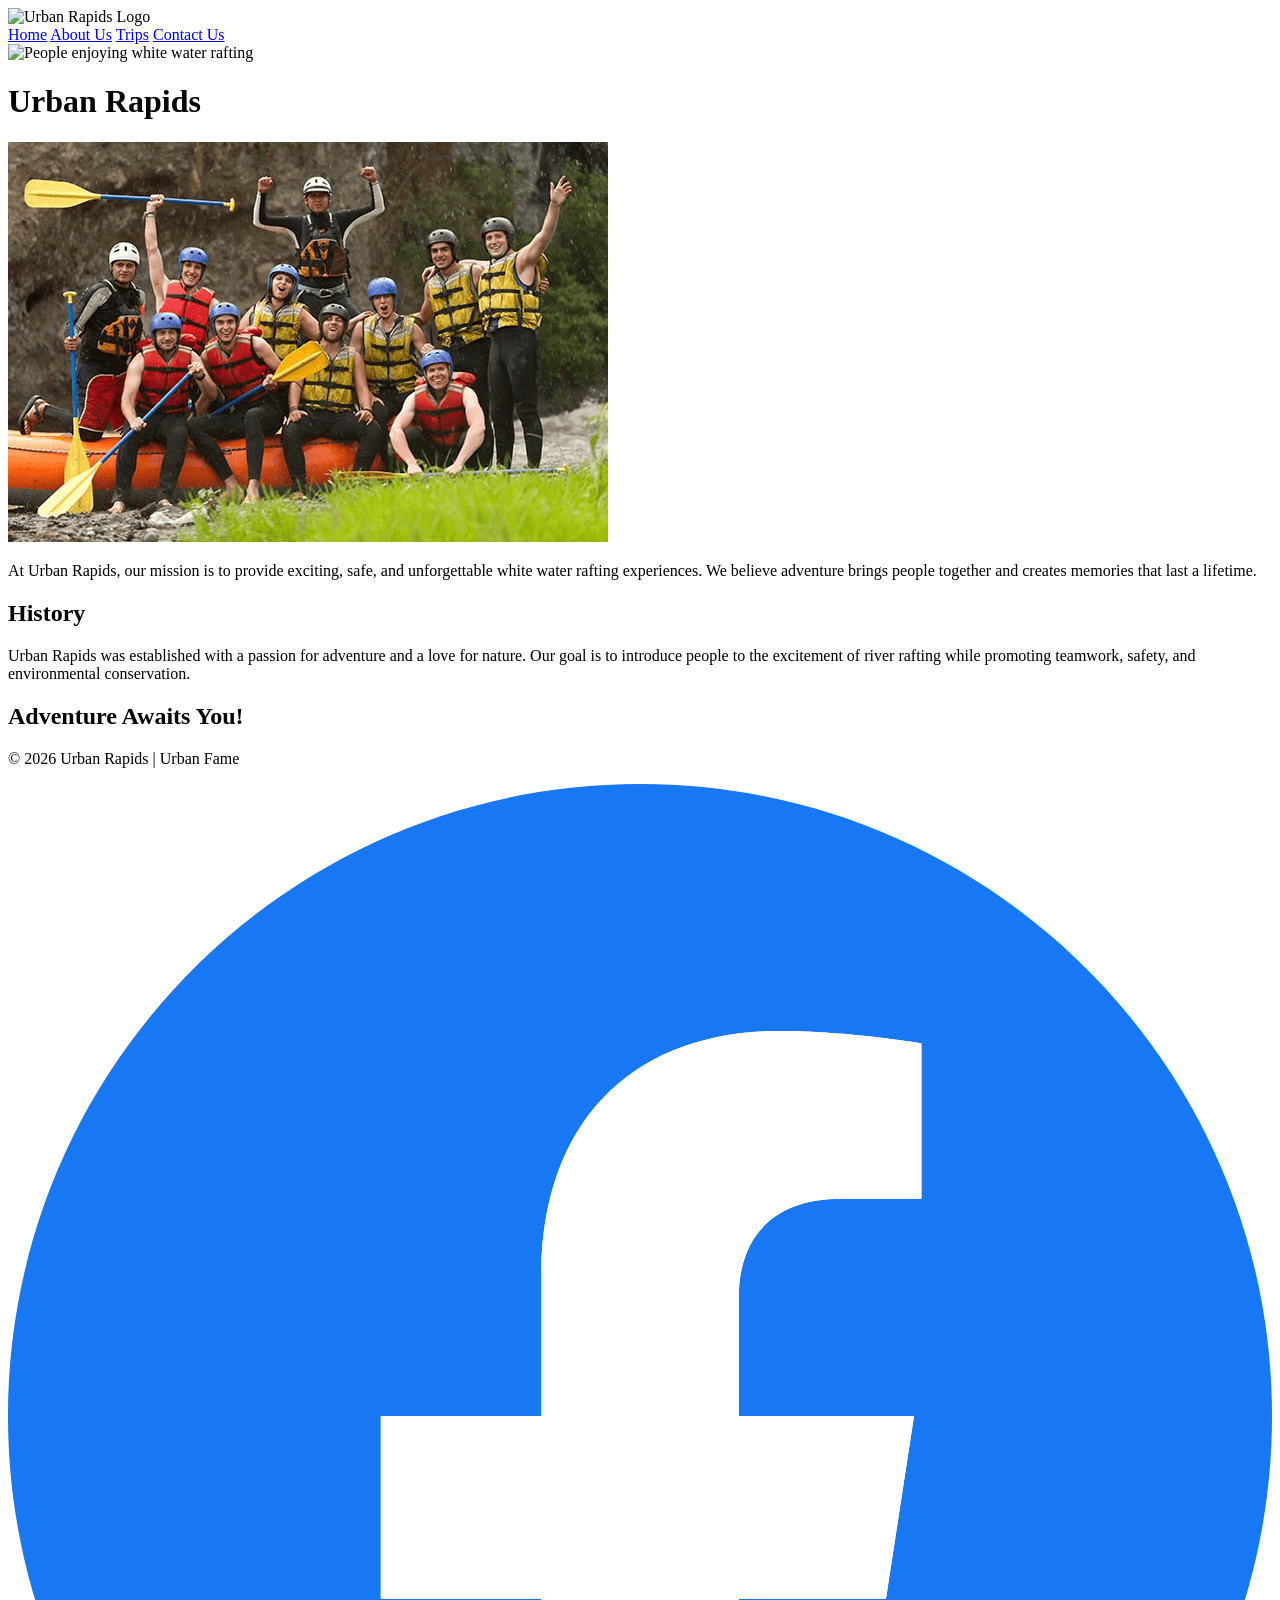
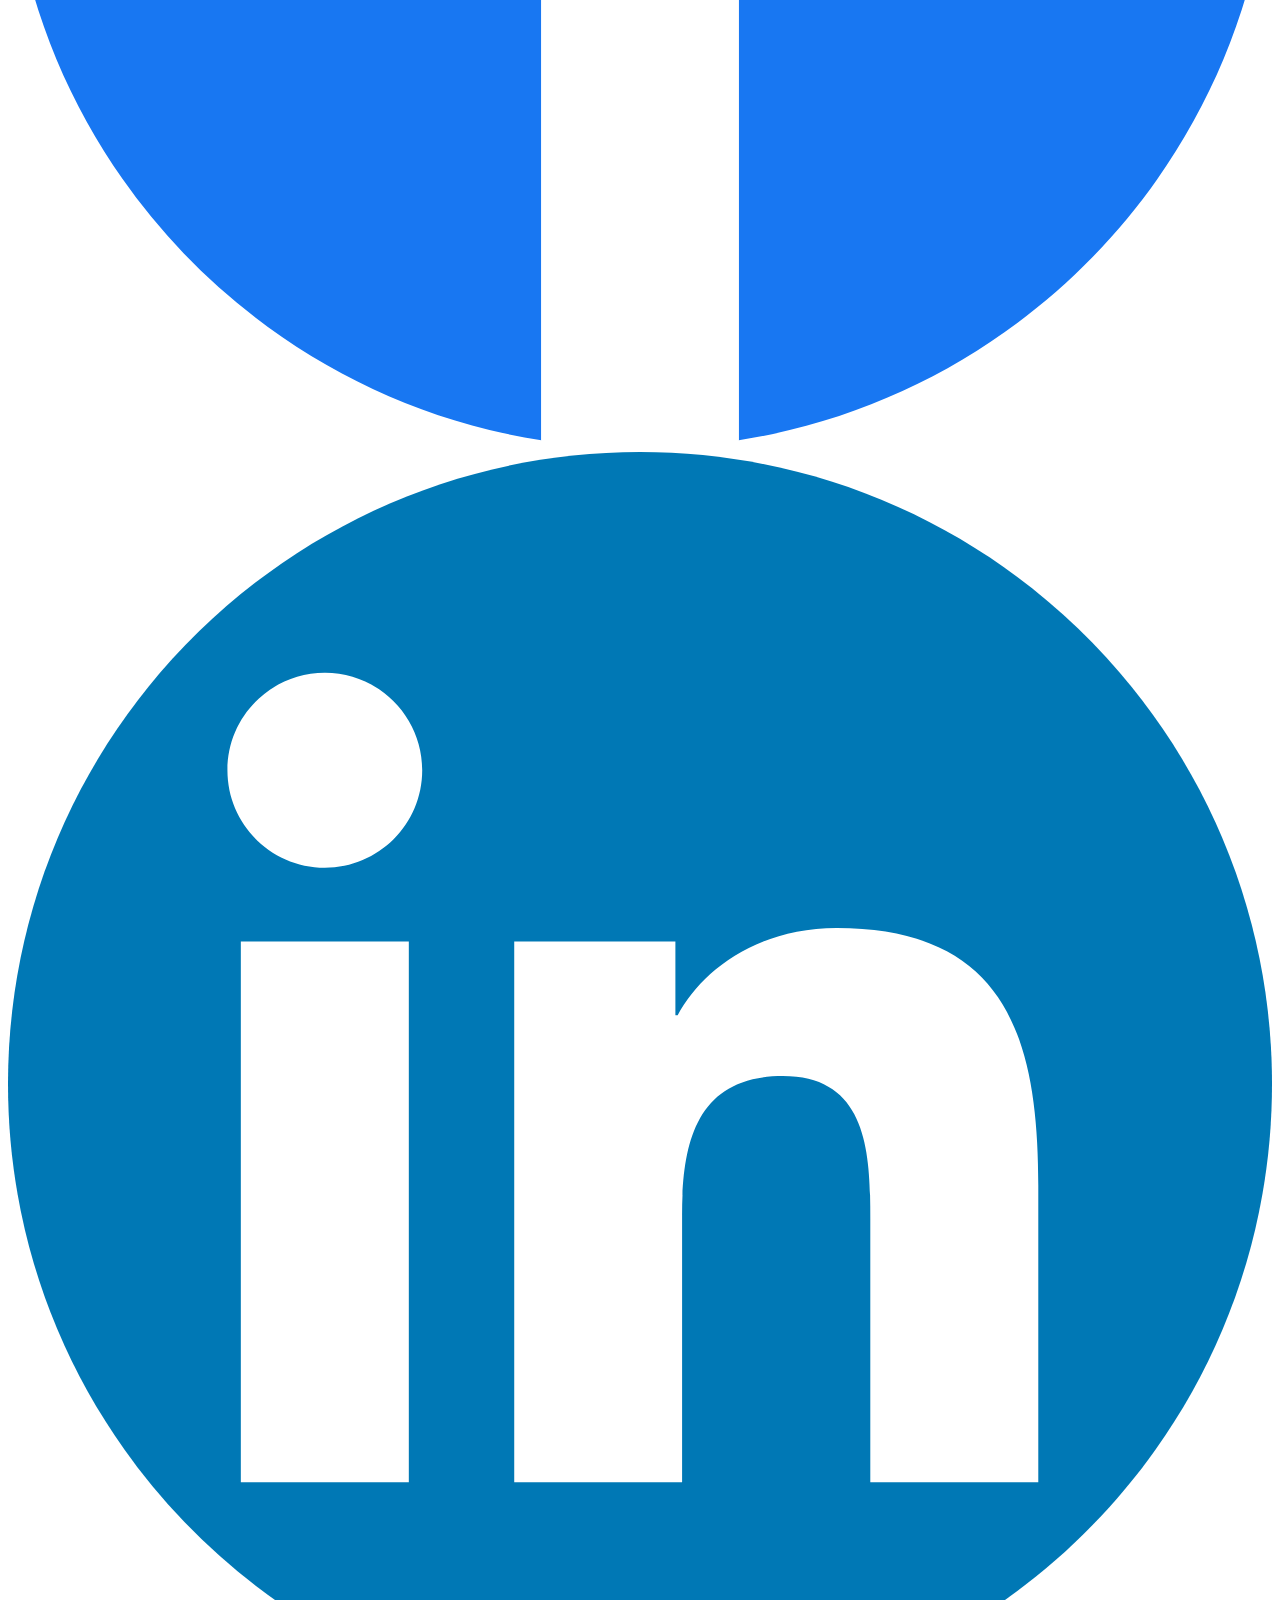
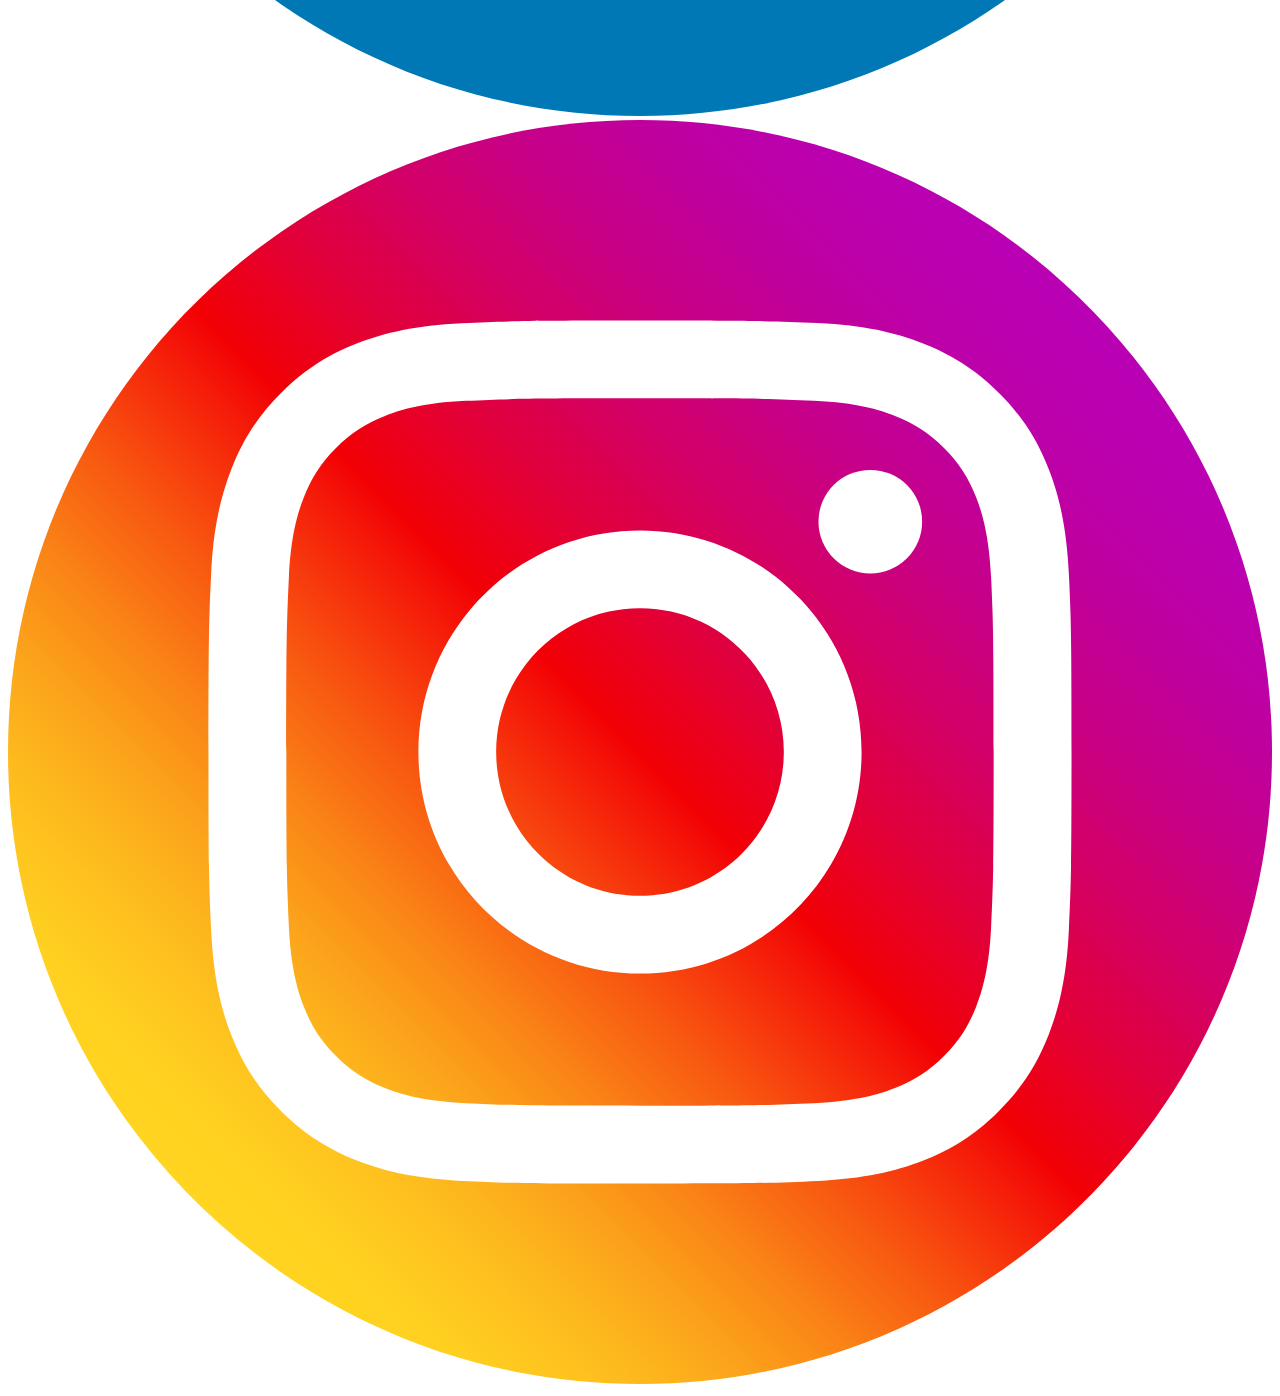
==== index html.html @ 61bd384b "fix" ====
<!DOCTYPE html>
<html lang="en">

<head>
    <meta charset="UTF-8">
    <meta name="viewport" content="width=device-width, initial-scale=1.0">
    <meta name="description" content="Urban Rapids offers exciting and unforgettable white water rafting adventures.">
    <meta name="author" content="Urban Fame">
    <title>About Us | Urban Rapids</title>
    <link rel="stylesheet" href="rafting/styles.css">
</head>

<body>
    <header>
        <img src="images/rafting-logo.png" alt="Urban Rapids Logo" width="150">

        <nav>
            <a href="index.html">Home</a>
            <a href="about.html">About Us</a>
            <a href="trips.html">Trips</a>
            <a href="contact.html">Contact Us</a>
        </nav>
    </header>

    <main>
        <div class="hero">
            <img src="images/rafting-hero.jpg" alt="People enjoying white water rafting">

            <h1>Urban Rapids</h1>

            <article>
                <img src="images/happy-client.jpg" alt="Happy rafting customer">

                <p>
                    At Urban Rapids, our mission is to provide exciting,
                    safe, and unforgettable white water rafting experiences.
                    We believe adventure brings people together and creates
                    memories that last a lifetime.
                </p>
            </article>
        </div>

        <section class="history">
            <h2>History</h2>

            <p>
                Urban Rapids was established with a passion for adventure
                and a love for nature. Our goal is to introduce people to
                the excitement of river rafting while promoting teamwork,
                safety, and environmental conservation.
            </p>
        </section>

        <section class="adventure">
            <h2>Adventure Awaits You!</h2>
        </section>
    </main>

    <footer>
        <p>&copy; 2026 Urban Rapids | Urban Fame</p>
        <nav class="socialmedia">

            <a href="https://facebook.com" target="_blank" rel="noopener noreferrer">
                <img src="images/facebook.svg" alt="Facebook">
            </a>

            <a href="https://linkedin.com" target="_blank" rel="noopener noreferrer">
                <img src="images/linkedin.svg" alt="LinkedIn">
            </a>

            <a href="https://instagram.com" target="_blank" rel="noopener noreferrer">
                <img src="images/instagram.svg" alt="Instagram">
            </a>
        </nav>
    </footer>
</body>

</html>
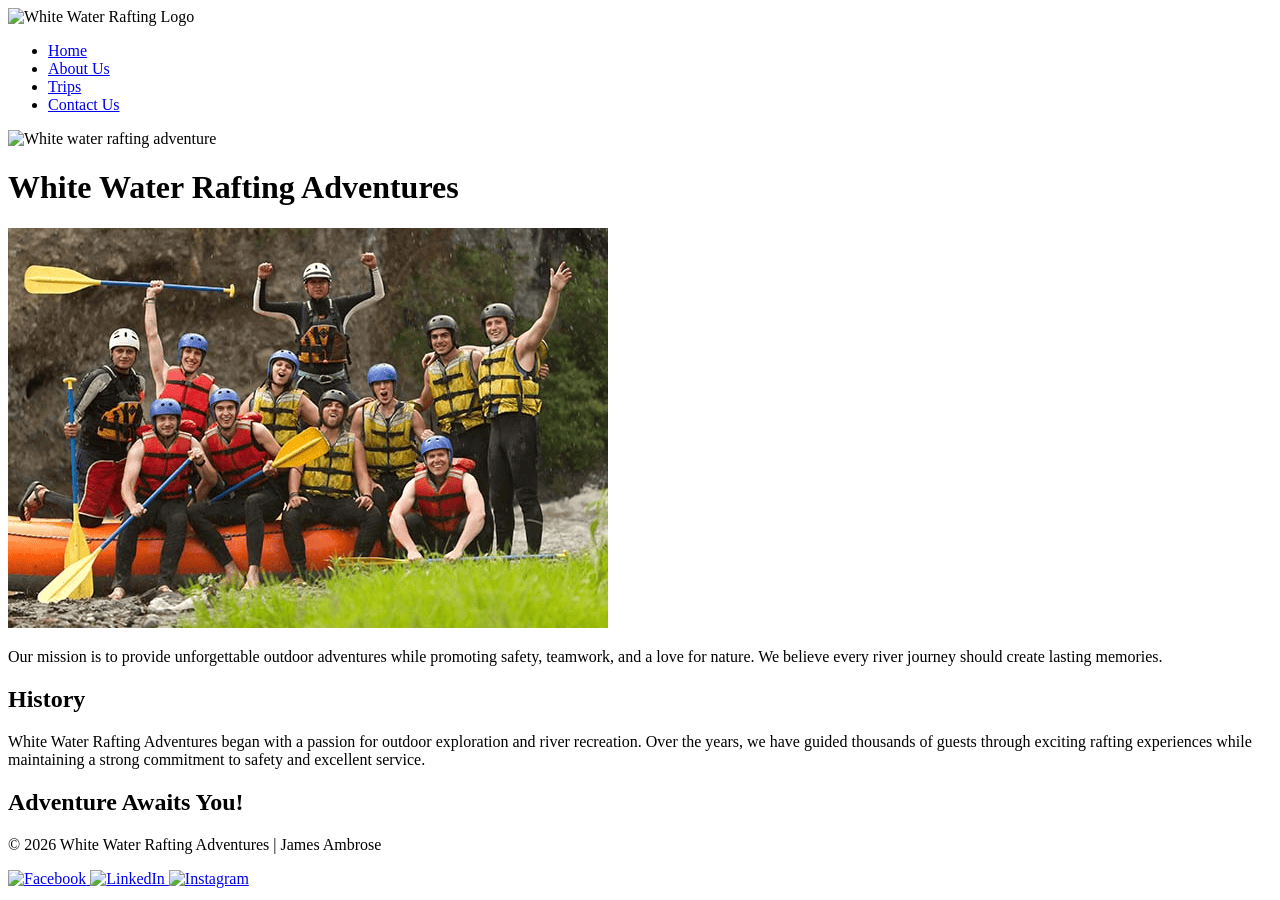
==== commit 9f8f6215: "aa" ====
--- a/index html.html
+++ b/index html.html
@@ -1,78 +1,82 @@
 <!DOCTYPE html>
-<html lang="en">
+<html lang="en-US">
 
 <head>
     <meta charset="UTF-8">
     <meta name="viewport" content="width=device-width, initial-scale=1.0">
-    <meta name="description" content="Urban Rapids offers exciting and unforgettable white water rafting adventures.">
-    <meta name="author" content="Urban Fame">
-    <title>About Us | Urban Rapids</title>
-    <link rel="stylesheet" href="rafting/styles.css">
+    <meta name="description" content="Learn about White Water Rafting Adventures, our history, mission, and exciting rafting experiences.">
+    <meta name="author" content="James Ambrose">
+    <title>About Us | White Water Rafting Adventures</title>
+
+    <link rel="stylesheet" href="styles/rafting.css">
 </head>
 
 <body>
+
     <header>
-        <img src="images/rafting-logo.png" alt="Urban Rapids Logo" width="150">
+        <img src="images/logo.png" alt="White Water Rafting Logo">
 
         <nav>
-            <a href="index.html">Home</a>
-            <a href="about.html">About Us</a>
-            <a href="trips.html">Trips</a>
-            <a href="contact.html">Contact Us</a>
+            <ul>
+                <li><a href="index.html">Home</a></li>
+                <li><a href="about.html">About Us</a></li>
+                <li><a href="trips.html">Trips</a></li>
+                <li><a href="contact.html">Contact Us</a></li>
+            </ul>
         </nav>
     </header>
 
     <main>
+
         <div class="hero">
-            <img src="images/rafting-hero.jpg" alt="People enjoying white water rafting">
+            <img src="images/hero.jpg" alt="White water rafting adventure">
 
-            <h1>Urban Rapids</h1>
+            <h1>White Water Rafting Adventures</h1>
 
             <article>
                 <img src="images/happy-client.jpg" alt="Happy rafting customer">
-
                 <p>
-                    At Urban Rapids, our mission is to provide exciting,
-                    safe, and unforgettable white water rafting experiences.
-                    We believe adventure brings people together and creates
-                    memories that last a lifetime.
+                    Our mission is to provide unforgettable outdoor adventures
+                    while promoting safety, teamwork, and a love for nature.
+                    We believe every river journey should create lasting memories.
                 </p>
             </article>
         </div>
 
-        <section class="history">
+        <section>
             <h2>History</h2>
-
             <p>
-                Urban Rapids was established with a passion for adventure
-                and a love for nature. Our goal is to introduce people to
-                the excitement of river rafting while promoting teamwork,
-                safety, and environmental conservation.
+                White Water Rafting Adventures began with a passion for outdoor
+                exploration and river recreation. Over the years, we have guided
+                thousands of guests through exciting rafting experiences while
+                maintaining a strong commitment to safety and excellent service.
             </p>
         </section>
 
-        <section class="adventure">
+        <section>
             <h2>Adventure Awaits You!</h2>
         </section>
+
     </main>
 
     <footer>
-        <p>&copy; 2026 Urban Rapids | Urban Fame</p>
+        <p>© 2026 White Water Rafting Adventures | James Ambrose</p>
+
         <nav class="socialmedia">
-
-            <a href="https://facebook.com" target="_blank" rel="noopener noreferrer">
+            <a href="https://facebook.com">
                 <img src="images/facebook.svg" alt="Facebook">
             </a>
 
-            <a href="https://linkedin.com" target="_blank" rel="noopener noreferrer">
+            <a href="https://linkedin.com">
                 <img src="images/linkedin.svg" alt="LinkedIn">
             </a>
 
-            <a href="https://instagram.com" target="_blank" rel="noopener noreferrer">
+            <a href="https://instagram.com">
                 <img src="images/instagram.svg" alt="Instagram">
             </a>
         </nav>
     </footer>
+
 </body>
 
 </html>
